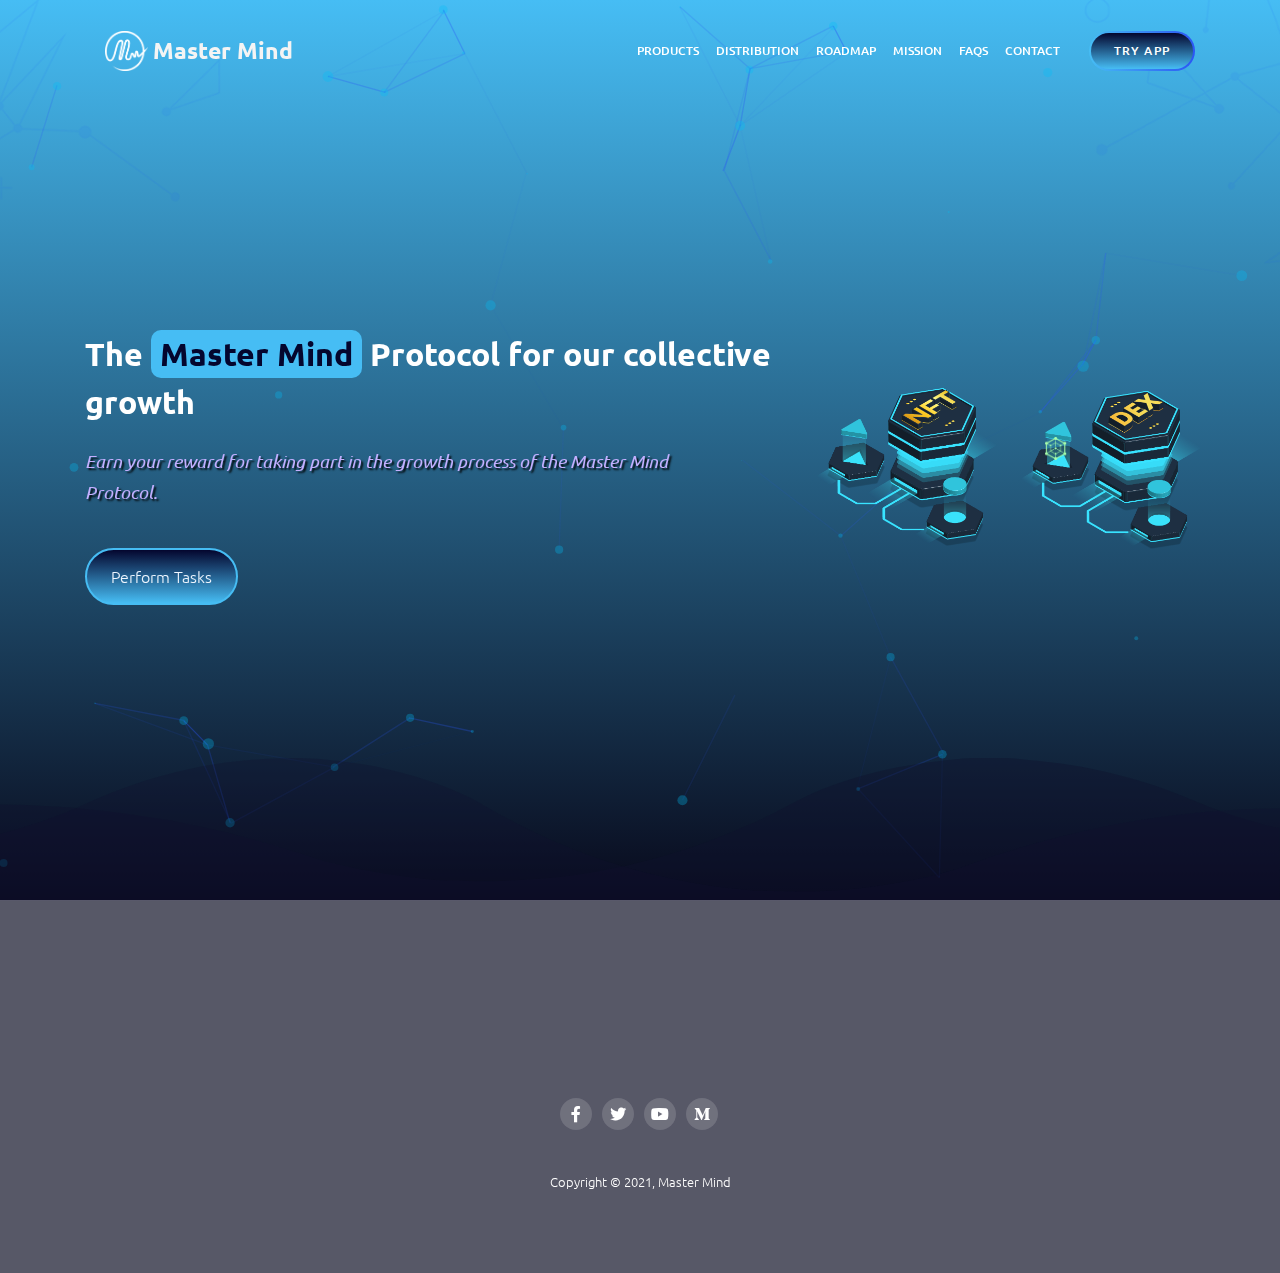
==== ambassador.html @ dc613f78 "First commit" ====
<!DOCTYPE html>
<html lang="zxx" class="js">
<head>
<meta charset="utf-8">
<meta name="author" content="Master Mind">
<meta name="viewport" content="width=device-width, initial-scale=1, shrink-to-fit=no">
<meta name="description" content="Mastermind (MMD) token is a decentralized digital currency that is design with a community-first approach to providing alternative solutions to the finance challenges faced today">
<!-- Fav Icon  -->
<link rel="shortcut icon" href="images/mmd-logo1.png">
<!-- Google Icon -->
<link rel="stylesheet" href="https://fonts.googleapis.com/icon?family=Material+Icons">
<link rel="stylesheet" href="https://fonts.googleapis.com/icon?family=Material+Icons+Outlined">
<link rel="stylesheet" href="https://fonts.googleapis.com/icon?family=Material+Icons+Two+Tone">

<!-- Google Fonts -->
<link rel="preconnect" href="https://fonts.googleapis.com">
<link rel="preconnect" href="https://fonts.gstatic.com" crossorigin>
<link href="https://fonts.googleapis.com/css2?family=Ubuntu:wght@300;500&display=swap" rel="stylesheet">

<!-- Site Title  -->
<title>Master Mind Ecosystem</title>
<!-- Bundle and Base CSS -->
<link rel="stylesheet" href="assets/css/vendor.bundle.css?ver=1930">
<link rel="stylesheet" href="assets/css/style-dark.css?ver=1930" id="changeTheme">
<!-- Extra CSS -->
<link rel="stylesheet" href="assets/css/theme.css?ver=1930">
<link rel="stylesheet" href="assets/css/style.css">

<!-- AOS -->
<link rel="stylesheet" href="https://unpkg.com/aos@next/dist/aos.css" />

</head>


    <body class="nk-body body-wider theme-dark mode-onepage">

	<div class="nk-wrap">
		<header class="nk-header page-header is-transparent is-sticky is-shrink is-dark" id="header">
		    <!-- Header @s -->
            <div class="header-main">
                <div class="header-container container">
                    <div class="header-wrap">
                        <!-- Logo @s -->
                        <div class="header-logo logo">
                            <a href="index.html" style="font-size: 23px; font-weight: bold;" id="mmd-logo-link" class="logo-link">
                                <img class="logo-light" src="images/mmd-logo31.png" alt="mmd-logo">
                                Master Mind
                                                            
                            </a>
                        </div>

                        <!-- Menu Toogle @s -->
                        <div class="header-nav-toggle">
                            <a href="#" class="navbar-toggle" data-menu-toggle="example-menu-04">
                                <div class="toggle-line">
                                    <span></span>
                                </div>
                            </a>
                        </div>

                        <!-- Menu @s -->
                        <div class="header-navbar header-navbar-s1">
                            <nav class="header-menu" id="example-menu-04">
                                <ul class="menu menu-s2">
                                    <li class="menu-item"><a class="menu-link nav-link" href="index.html#products">Products</a></li>
                                    <li class="menu-item"><a class="menu-link nav-link" href="index.html#distribution">Distribution</a></li>
                                    <li class="menu-item"><a class="menu-link nav-link" href="index.html#roadmap">Roadmap</a></li>
                                    <li class="menu-item"><a class="menu-link nav-link" href="index.html#mission">Mission</a></li>
                                    <li class="menu-item"><a class="menu-link nav-link" href="index.html#faqs">Faqs</a></li>
                                    <li class="menu-item"><a class="menu-link nav-link" href="#contact">Contact</a></li>
                                </ul>
                                <ul class="menu-btns">
                                    <li><a href="javascript:void(0)" id="try-app"  class="btn btn-rg btn-auto btn-outline btn-grad on-bg-theme btn-round"><span>Try App</span></a></li>
                                </ul>
                            </nav>
                        </div><!-- .header-navbar @e -->
                    </div>                                                
                </div>
            </div><!-- .header-main @e -->
            <!-- Banner @s -->
            <div class="header-banner bg-theme-dark" style="background-image: linear-gradient(180deg, #46BDF4 0%, rgba(0, 0, 0, 0) 100%) !important;">
                <div class="nk-banner">
                    <div class="banner banner-mask-fix banner-fs banner-single tc-light">
                        <div class="banner-wrap">
                            <div class="container">
                                <div class="row align-items-center justify-content-center gutter-vr-30px myFlex">
                                    <div class="col-lg-4 order-lg-last">
                                        <div id="front-img" class="banner-gfx banner-gfx-re-s3">
                                            <img src="images/dark/mmd-landing.png" alt="header" style="max-width: 75%;">
                                            <img class="banner-gfx-icon banner-gfx-icon-1" src="images/dark/icon-custom.png" alt="Master Mind Logo">
                                            
                                        </div>
                                    </div>
                                    <div class="col-lg-8">
                                        <div class="banner-caption wide-auto text-center text-lg-left">
                                            <div class="cpn-head mt-0">
                                                <h1 class="title title-xl-2 title-semibold" style="font-size: 2rem !important;"> The <span class="mmd-title">Master Mind</span> Protocol for our collective growth </h1>
                                            </div>
                                            <div class="cpn-text cpn-text-s1">
                                                <p class="lead"> <i>Earn your reward for taking part in the growth process of the Master Mind Protocol.</i></p>
                                            </div>

                                            <div class="front-btns">

                                                <!-- Whitepaper Link -->
                                                <a href="https://docs.google.com/forms/d/e/1FAIpQLSeR7G--DC_wIFFZ_pkqg9nOcBp7b3PItG1MX6-BcRTTTdqiUA/viewform" target="_blank" rel="noopener noreferrer" class="wp-land-link"><span>Perform Tasks</span></a>
                                            </div>
                                            
                                            


                                        </div>
                                    </div><!-- .col -->
                                </div><!-- .row -->
                            </div>
                        </div>
                    </div>
                </div><!-- .nk-banner -->
                <div class="nk-ovm mask-c-dark shape-v mask-contain-bottom"></div>
                
                <!-- Place Particle Js -->
                <div id="particles-bg" class="particles-container particles-bg" data-pt-base="#00c0fa" data-pt-base-op=".3" data-pt-line="#2b56f5" data-pt-line-op=".5" data-pt-shape="#00c0fa" data-pt-shape-op=".2"></div>
            </div>
			<!-- .header-banner @e -->
		</header>
    
        <footer style="background-color: #0b0c22 !important;" class="nk-footer bg-theme-alt section-connect">
            <div class="section section-m pb-0 tc-light ov-h">
                <div class="container py-4">
                    
                </div>
                <div class="nk-ovm shape-contain shape-center-top"></div>
            </div>
            <div class="section section-footer section-s tc-light bg-transparent">
                <div class="container">
                    <!-- Block @s -->
                    <div class="nk-block block-footer">
                        <div class="row">
                            <div class="col">
                                <div class="wgs wgs-text text-center mb-3">
                                    <ul class="social pdb-m justify-content-center">
                                        <li><a href="#"><em class="social-icon fab fa-facebook-f"></em></a></li>
                                        <li><a href="#"><em class="social-icon fab fa-twitter"></em></a></li>
                                        <li><a href="#"><em class="social-icon fab fa-youtube"></em></a></li>
                                        <li><a href="#"><em class="social-icon fab fa-medium-m"></em></a></li>
                                    </ul>
                                    <div class="copyright-text copyright-text-s3 pdt-m">
                                        <p><span class="d-sm-block">Copyright &copy; 2021, Master Mind</p>
                                    </div>
                                </div>
                            </div>
                        </div>
                    </div><!-- .block @e -->
                </div>
            </div>
        </footer>
	</div>
	
	<div class="preloader"><span class="spinner spinner-round"></span></div>
	
	<!-- JavaScript -->
	<script src="assets/js/jquery.bundle.js?ver=1930"></script>
	<script src="assets/js/scripts.js?ver=1930"></script>
	<script src="assets/js/charts.js"></script>

    <!-- AOS -->
    <script src="https://unpkg.com/aos@next/dist/aos.js"></script>
    <script src="./assets/js/toast.js"></script>
    <script>
      AOS.init();
    </script>
  
</body>

</html>
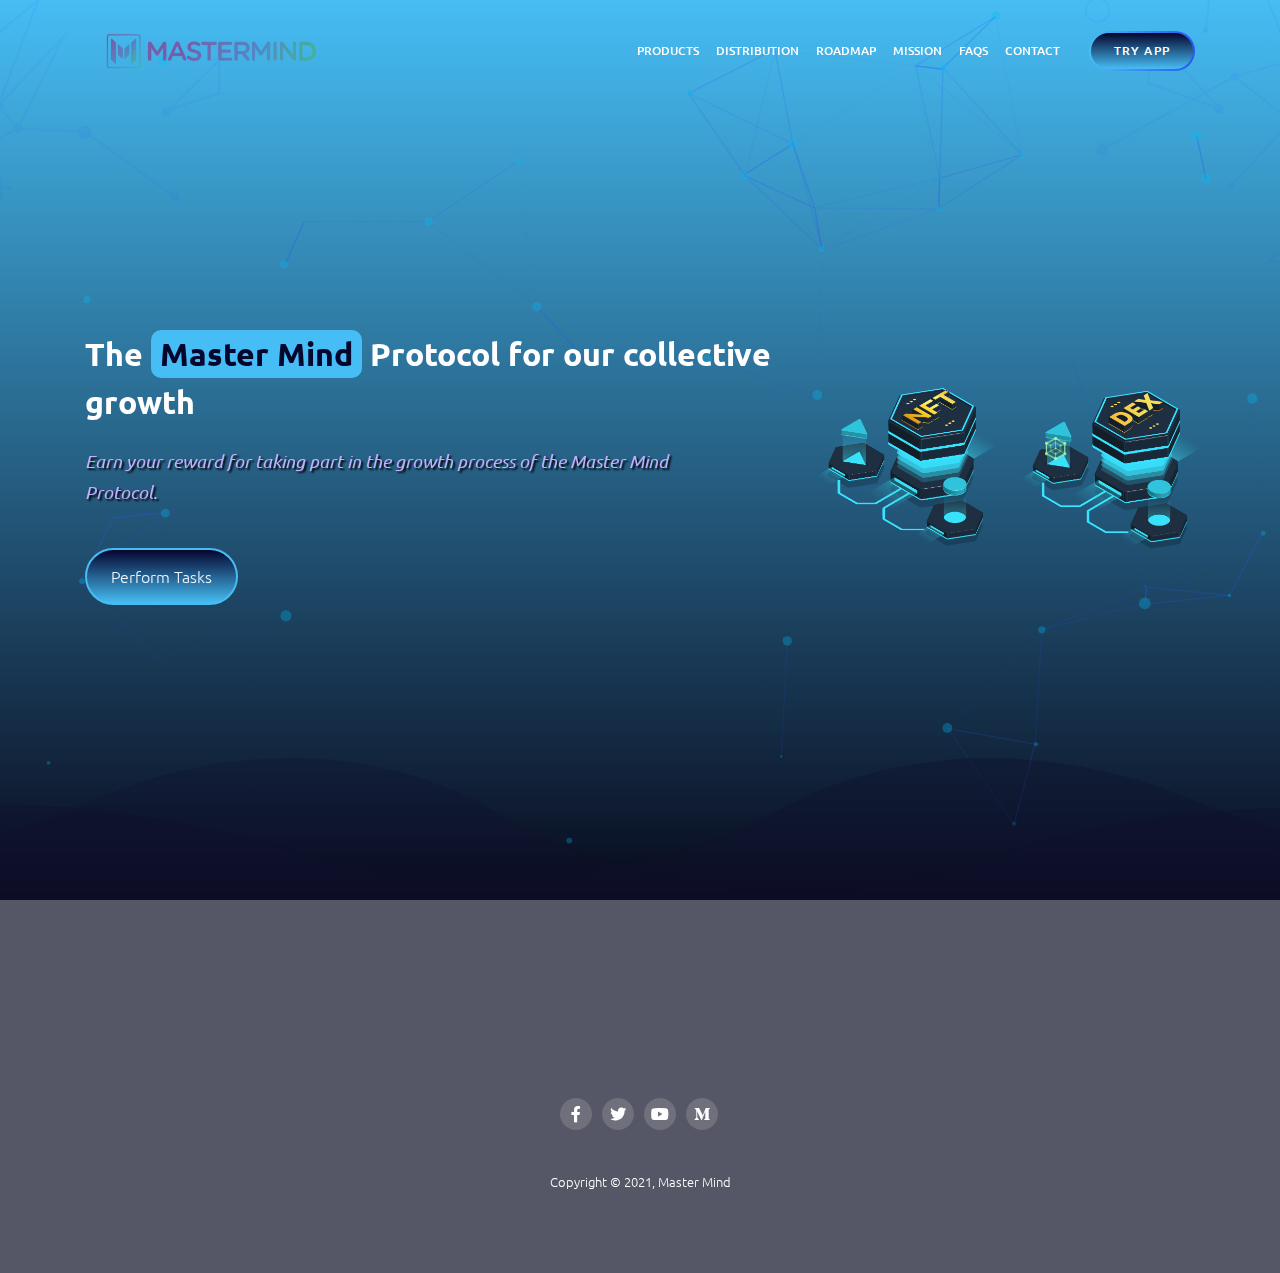
==== commit 2822af64: "Adjusted some items" ====
--- a/ambassador.html
+++ b/ambassador.html
@@ -43,9 +43,10 @@
                         <!-- Logo @s -->
                         <div class="header-logo logo">
                             <a href="index.html" style="font-size: 23px; font-weight: bold;" id="mmd-logo-link" class="logo-link">
-                                <img class="logo-light" src="images/mmd-logo31.png" alt="mmd-logo">
-                                Master Mind
-                                                            
+                                <!-- <img class="logo-dark" src="images/logo.png" srcset="images/logo2x.png 2x" alt="logo"> -->
+                                <!-- Use the below for the logo -->
+                                
+                                <img class="logo-light" src="images/mmd-logo.png" alt="mmd-logo">
                             </a>
                         </div>
 
--- a/assets/css/style-dark.css
+++ b/assets/css/style-dark.css
@@ -64,7 +64,7 @@
   /* background-image: linear-gradient(180deg, #46BDF4 0%, rgba(0, 0, 0, 0) 100%) !important; */
 }
 #mission{
-  background-color: #0e4a66 !important;
+  background-color: #ffffff !important;
   /* background-image: linear-gradient(180deg, #46BDF4 0%, #08091B 100%) !important; */
 }
 
--- a/assets/css/style.css
+++ b/assets/css/style.css
@@ -84,6 +84,59 @@
 }
 
 
+#key-notes{
+  background-color: #ffffff;
+}
+
+.grid-col-2{
+  display: grid;
+  grid-template-columns: repeat(2,minmax(0,1fr));
+  grid-row-gap: 10px;
+  grid-column-gap: 30px;
+  margin-bottom: 20px;
+}
+
+.grid-rows-key{
+  grid-template-rows: auto 1fr;
+}
+
+.grid-col-2 img{
+  max-width: 100%;
+  grid-row: span 2 / span 2;
+  width: 300px;
+  height: auto;
+  /* border: 2px solid #ffffff; */
+  /* box-shadow: inset 10px 10px #ccc; */
+  border-radius: 12px;
+}
+
+.grid-col-2 p{
+  grid-row: span 1 / span 1;
+  color: #000000;
+  font-size: 1.125rem;
+}
+
+.num-text h2, .num-text h3{
+  margin: 0;
+  padding: 0;
+}
+
+.num-text h2{
+  /* line-height: 6rem; */
+  font-size: 4rem;
+  color: rgba(242, 242, 242, 1);
+}
+
+.num-text h3{
+  margin-top: -2rem;
+  /* line-height: 2.3rem; */
+  font-size: 2rem;
+  color: #0C0E24;
+}
+
+.contact-text, .contact-icon{
+  color: #0C0E24;
+}
 
 @media (max-width: 991px){
   .front-btns{
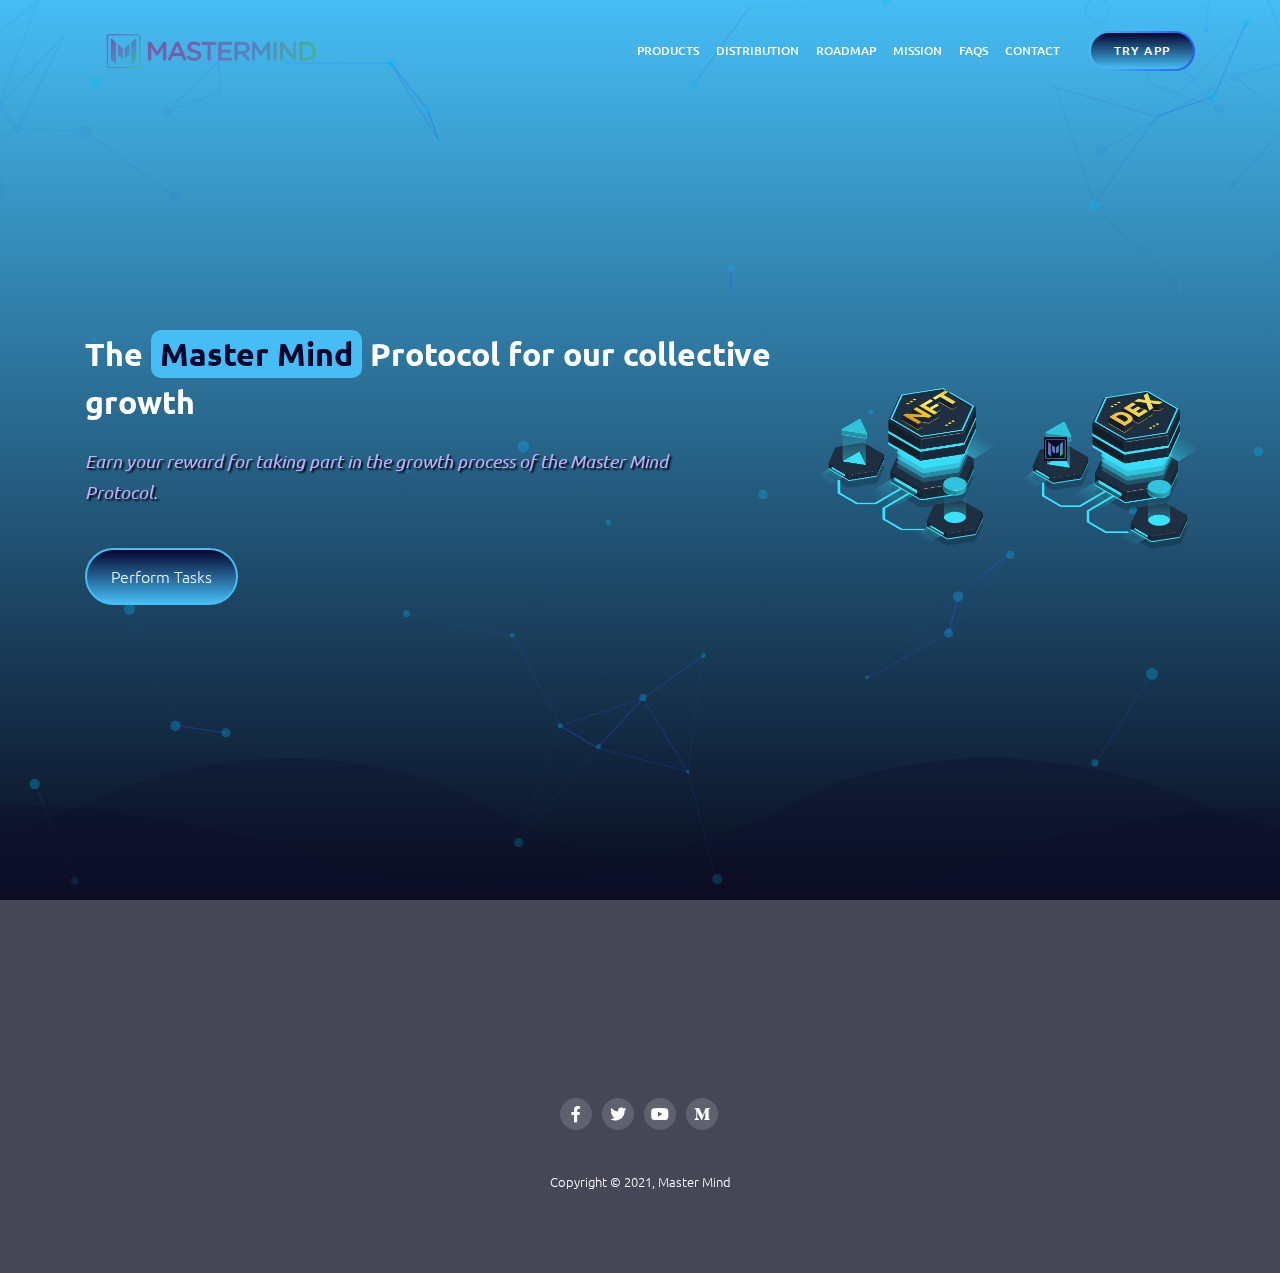
==== commit fa691fe1: "Customised the new section for mobile view" ====
--- a/ambassador.html
+++ b/ambassador.html
@@ -6,7 +6,7 @@
 <meta name="viewport" content="width=device-width, initial-scale=1, shrink-to-fit=no">
 <meta name="description" content="Mastermind (MMD) token is a decentralized digital currency that is design with a community-first approach to providing alternative solutions to the finance challenges faced today">
 <!-- Fav Icon  -->
-<link rel="shortcut icon" href="images/mmd-logo1.png">
+<link rel="shortcut icon" href="images/mmd-ico.png">
 <!-- Google Icon -->
 <link rel="stylesheet" href="https://fonts.googleapis.com/icon?family=Material+Icons">
 <link rel="stylesheet" href="https://fonts.googleapis.com/icon?family=Material+Icons+Outlined">
@@ -88,7 +88,7 @@
                                     <div class="col-lg-4 order-lg-last">
                                         <div id="front-img" class="banner-gfx banner-gfx-re-s3">
                                             <img src="images/dark/mmd-landing.png" alt="header" style="max-width: 75%;">
-                                            <img class="banner-gfx-icon banner-gfx-icon-1" src="images/dark/icon-custom.png" alt="Master Mind Logo">
+                                            <img class="banner-gfx-icon banner-gfx-icon-1" style="background-color: #0b0c22;" src="images/mmd-ico.png" alt="Mastermind Logo">
                                             
                                         </div>
                                     </div>
--- a/assets/css/style-dark.css
+++ b/assets/css/style-dark.css
@@ -7004,6 +7004,9 @@
     font-size: 14px !important;
   }
 
+}
+
+@media (max-width: 768px) {
   #products-img{
     text-align: center;
     display: none;
--- a/assets/css/style.css
+++ b/assets/css/style.css
@@ -114,6 +114,7 @@
   grid-row: span 1 / span 1;
   color: #000000;
   font-size: 1.125rem;
+  font-weight: 300;
 }
 
 .num-text h2, .num-text h3{
@@ -127,6 +128,19 @@
   color: rgba(242, 242, 242, 1);
 }
 
+.distr-container{
+  width: 90%;
+  margin: 0 auto;
+}
+
+.piechart img{
+  width: 370px;
+  height: 320px;
+}
+
+.tri-chart img{
+  height: 300px;
+}
 .num-text h3{
   margin-top: -2rem;
   /* line-height: 2.3rem; */
@@ -148,6 +162,16 @@
   }
 }
 
+@media (max-width: 991px) and (min-width:767px){
+  .custom-container{
+    width: 990px !important;
+  }
+
+  .distr-container{
+    width: 100%;
+  }
+}
+
 @media (max-width: 768px){
   .wp-land-link{
     padding: 7px 9px;
@@ -157,26 +181,66 @@
     flex-direction: row;
     margin-top: 15px;
   }
+  
+  .roadmap-mobile{
+    display: inline;
+  }
+
+  .roadmap-desktop{
+    display: none;
+  }
+
+  .key-notes-container{
+    width: 85%;
+    margin: 0 auto;
+  }
+  .grid-col-2 p{
+    grid-column: span 2/span 2;
+  }
+
+  .grid-col-2{
+    margin-bottom: 50px;
+  }
+
+  .grid-col-2 img{
+    width: 200px;
+  }
+
+  .num-text h2{
+
+  }
+
+  .num-text h3{
+    font-size: 1.6rem;
+    
+  }
+
+
+}
+
+@media (max-width: 767px){
   .products-bg-grad{
     background: #0C0E24;
-    background-image: linear-gradient(#04062e, #46bdf4);
+    background-image: linear-gradient(#04062e, #46bdf4) !important;
     border-radius: 12px;
     box-shadow: 0 4px 8px 0 rgba(0, 0, 0, 0.2), 0 6px 20px 0 rgba(0, 0, 0, 0.19);
   }
 
-  .roadmap-mobile{
-    display: inline;
-  }
-
-  .roadmap-desktop{
-    display: none;
-  }
-
-  
-
-
-
-}
+}
+
+@media (max-width: 480px){
+  .grid-col-2 p{
+    font-weight: 400;
+  }
+
+  .num-text h3{
+    margin-top: -2.5rem;
+  }
+  
+}
+
+
+
 /* Toast Styling */
 .mytoast {
     position: fixed;
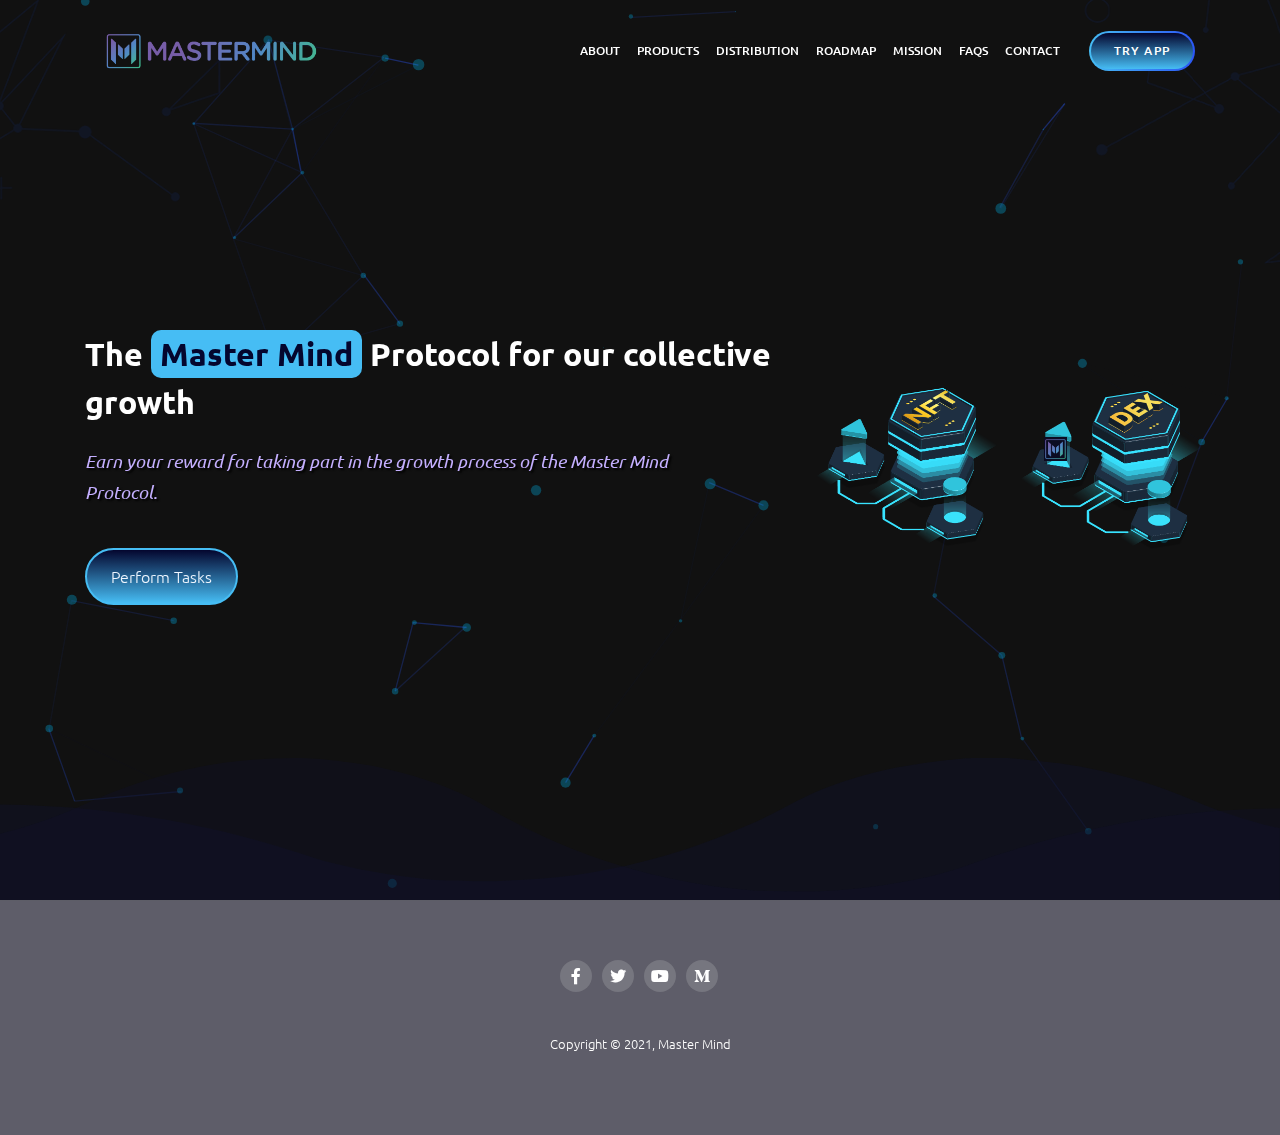
==== commit fd35b032: "Changed the referral program page bg color" ====
--- a/ambassador.html
+++ b/ambassador.html
@@ -63,6 +63,7 @@
                         <div class="header-navbar header-navbar-s1">
                             <nav class="header-menu" id="example-menu-04">
                                 <ul class="menu menu-s2">
+                                    <li class="menu-item"><a class="menu-link nav-link" href="index.html#key-notes">About</a></li>
                                     <li class="menu-item"><a class="menu-link nav-link" href="index.html#products">Products</a></li>
                                     <li class="menu-item"><a class="menu-link nav-link" href="index.html#distribution">Distribution</a></li>
                                     <li class="menu-item"><a class="menu-link nav-link" href="index.html#roadmap">Roadmap</a></li>
@@ -79,7 +80,7 @@
                 </div>
             </div><!-- .header-main @e -->
             <!-- Banner @s -->
-            <div class="header-banner bg-theme-dark" style="background-image: linear-gradient(180deg, #46BDF4 0%, rgba(0, 0, 0, 0) 100%) !important;">
+            <div class="header-banner bg-theme-dark" style="background-color: #111111 !important;">
                 <div class="nk-banner">
                     <div class="banner banner-mask-fix banner-fs banner-single tc-light">
                         <div class="banner-wrap">
@@ -125,14 +126,14 @@
 			<!-- .header-banner @e -->
 		</header>
     
-        <footer style="background-color: #0b0c22 !important;" class="nk-footer bg-theme-alt section-connect">
-            <div class="section section-m pb-0 tc-light ov-h">
+        <footer class="nk-footer bg-theme-alt section-connect">
+            <!-- <div class="section section-m pb-0 tc-light ov-h">
                 <div class="container py-4">
                     
                 </div>
                 <div class="nk-ovm shape-contain shape-center-top"></div>
-            </div>
-            <div class="section section-footer section-s tc-light bg-transparent">
+            </div> -->
+            <div class="section section-footer section-s tc-light bg-transparent" style="background-color: rgba(20, 15, 15, 0.4) !important;">
                 <div class="container">
                     <!-- Block @s -->
                     <div class="nk-block block-footer">
--- a/assets/css/style-dark.css
+++ b/assets/css/style-dark.css
@@ -5752,9 +5752,9 @@
 /** 04.12 Contact */
 .contact-wrap { padding: 20px; }
 
-.contact-list { margin-top: -7.5px; margin-bottom: -7.5px; position: relative; z-index: 2; }
-
-.contact-list li { display: flex; padding-top: 7.5px; padding-bottom: 7.5px; font-size: 0.94rem; }
+.contact-list { margin-top: -7.5px; margin-bottom: -7.5px; position: relative; z-index: 2;}
+
+.contact-list li { display: flex; padding-top: 7.5px; padding-bottom: 7.5px; font-size: 0.94rem;}
 
 .contact-list-s1 { display: flex; justify-content: center; }
 
@@ -6951,12 +6951,6 @@
   /* border-radius: 12px; */
 }
 
-@media (max-width: 1200px){
-  #products-img img{
-    max-width: 900px;
-    width: 100%;
-  }
-}
 
 
 
@@ -7006,11 +7000,8 @@
 
 }
 
-@media (max-width: 768px) {
-  #products-img{
-    text-align: center;
-    display: none;
-  }
+@media (max-width: 767px) {
+  
 }
 
 
--- a/assets/css/style.css
+++ b/assets/css/style.css
@@ -28,6 +28,24 @@
     color: #04062e;
     border-radius: 10px;
     padding: 0 9px;
+}
+
+.products-bg-grad{
+  margin-bottom: 17px;
+  background: #0C0E24;
+  background-image: linear-gradient(#04062e, #46bdf4) !important;
+  border-radius: 12px;
+  box-shadow: 0 4px 8px 0 rgba(0, 0, 0, 0.2), 0 6px 20px 0 rgba(0, 0, 0, 0.19);
+}
+
+.products-bg-grad h4{
+  text-align: center;
+  padding: 10px 6px;
+  
+}
+
+.text-skayline h4{
+  display: block !important;
 }
 
 #mmd-logo-link{
@@ -140,6 +158,7 @@
 
 .tri-chart img{
   height: 300px;
+  width: 475px !important;
 }
 .num-text h3{
   margin-top: -2rem;
@@ -148,9 +167,21 @@
   color: #0C0E24;
 }
 
+.text-skayline h4{
+  display: none;
+}
+
 .contact-text, .contact-icon{
   color: #0C0E24;
 }
+
+@media (max-width: 1200px){
+  #products-img img{
+    max-width: 900px;
+    width: 100%;
+  }
+}
+
 
 @media (max-width: 991px){
   .front-btns{
@@ -181,6 +212,7 @@
     flex-direction: row;
     margin-top: 15px;
   }
+
   
   .roadmap-mobile{
     display: inline;
@@ -206,9 +238,6 @@
     width: 200px;
   }
 
-  .num-text h2{
-
-  }
 
   .num-text h3{
     font-size: 1.6rem;
@@ -219,14 +248,32 @@
 }
 
 @media (max-width: 767px){
-  .products-bg-grad{
-    background: #0C0E24;
-    background-image: linear-gradient(#04062e, #46bdf4) !important;
-    border-radius: 12px;
-    box-shadow: 0 4px 8px 0 rgba(0, 0, 0, 0.2), 0 6px 20px 0 rgba(0, 0, 0, 0.19);
-  }
-
-}
+  
+  .piechart{
+    text-align: center;
+  }
+  .piechart img{
+    width: 170px;
+    height: auto;
+  }
+
+  .tri-chart img{
+    width: 370px;
+    height: auto;
+  }
+  
+  
+
+  #products-img img{
+    text-align: center;
+    display: none;
+  }
+  
+  
+  
+
+}
+
 
 @media (max-width: 480px){
   .grid-col-2 p{
@@ -235,6 +282,19 @@
 
   .num-text h3{
     margin-top: -2.5rem;
+  }
+
+  .header-logo{
+    width: 200px;
+  }
+
+  .wp-land-link{
+    margin-bottom: 5px;
+  }
+
+  .tri-chart img{
+    height: 120px;
+    width: 375px !important;
   }
   
 }
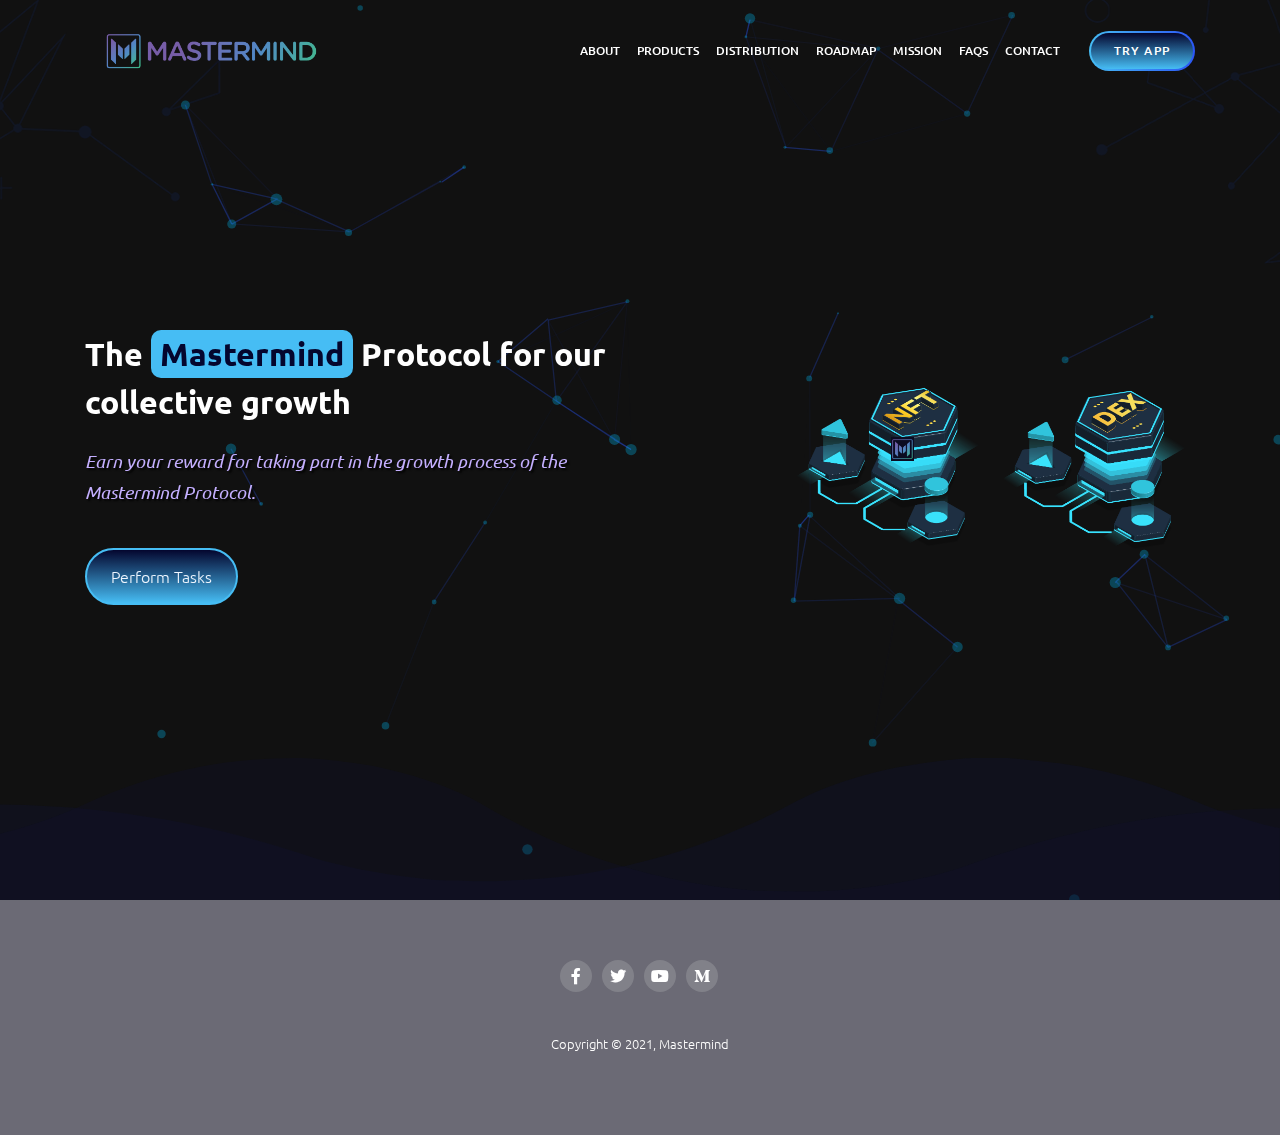
==== commit dc7556fc: "Added the video illustration and gif image" ====
--- a/ambassador.html
+++ b/ambassador.html
@@ -2,7 +2,7 @@
 <html lang="zxx" class="js">
 <head>
 <meta charset="utf-8">
-<meta name="author" content="Master Mind">
+<meta name="author" content="Mastermind Project">
 <meta name="viewport" content="width=device-width, initial-scale=1, shrink-to-fit=no">
 <meta name="description" content="Mastermind (MMD) token is a decentralized digital currency that is design with a community-first approach to providing alternative solutions to the finance challenges faced today">
 <!-- Fav Icon  -->
@@ -18,7 +18,7 @@
 <link href="https://fonts.googleapis.com/css2?family=Ubuntu:wght@300;500&display=swap" rel="stylesheet">
 
 <!-- Site Title  -->
-<title>Master Mind Ecosystem</title>
+<title>Mastermind Ecosystem</title>
 <!-- Bundle and Base CSS -->
 <link rel="stylesheet" href="assets/css/vendor.bundle.css?ver=1930">
 <link rel="stylesheet" href="assets/css/style-dark.css?ver=1930" id="changeTheme">
@@ -86,20 +86,20 @@
                         <div class="banner-wrap">
                             <div class="container">
                                 <div class="row align-items-center justify-content-center gutter-vr-30px myFlex">
-                                    <div class="col-lg-4 order-lg-last">
+                                    <div class="col-lg-6 order-lg-last">
                                         <div id="front-img" class="banner-gfx banner-gfx-re-s3">
                                             <img src="images/dark/mmd-landing.png" alt="header" style="max-width: 75%;">
                                             <img class="banner-gfx-icon banner-gfx-icon-1" style="background-color: #0b0c22;" src="images/mmd-ico.png" alt="Mastermind Logo">
                                             
                                         </div>
                                     </div>
-                                    <div class="col-lg-8">
+                                    <div class="col-lg-6">
                                         <div class="banner-caption wide-auto text-center text-lg-left">
                                             <div class="cpn-head mt-0">
-                                                <h1 class="title title-xl-2 title-semibold" style="font-size: 2rem !important;"> The <span class="mmd-title">Master Mind</span> Protocol for our collective growth </h1>
+                                                <h1 class="title title-xl-2 title-semibold" style="font-size: 2rem !important;"> The <span class="mmd-title">Mastermind</span> Protocol for our collective growth </h1>
                                             </div>
                                             <div class="cpn-text cpn-text-s1">
-                                                <p class="lead"> <i>Earn your reward for taking part in the growth process of the Master Mind Protocol.</i></p>
+                                                <p class="lead"> <i>Earn your reward for taking part in the growth process of the Mastermind Protocol.</i></p>
                                             </div>
 
                                             <div class="front-btns">
@@ -147,7 +147,7 @@
                                         <li><a href="#"><em class="social-icon fab fa-medium-m"></em></a></li>
                                     </ul>
                                     <div class="copyright-text copyright-text-s3 pdt-m">
-                                        <p><span class="d-sm-block">Copyright &copy; 2021, Master Mind</p>
+                                        <p><span class="d-sm-block">Copyright &copy; 2021, Mastermind</p>
                                     </div>
                                 </div>
                             </div>
--- a/assets/css/style-dark.css
+++ b/assets/css/style-dark.css
@@ -61,11 +61,9 @@
 /* Custom Styles */
 #products{
   background-color: #08091B !important;
-  /* background-image: linear-gradient(180deg, #46BDF4 0%, rgba(0, 0, 0, 0) 100%) !important; */
 }
 #mission{
   background-color: #ffffff !important;
-  /* background-image: linear-gradient(180deg, #46BDF4 0%, #08091B 100%) !important; */
 }
 
 #distribution{
--- a/assets/css/style.css
+++ b/assets/css/style.css
@@ -156,6 +156,10 @@
   height: 320px;
 }
 
+.tri-chart{
+  width: 100%;
+}
+
 .tri-chart img{
   height: 300px;
   width: 475px !important;
@@ -175,12 +179,30 @@
   color: #0C0E24;
 }
 
-@media (max-width: 1200px){
-  #products-img img{
-    max-width: 900px;
-    width: 100%;
-  }
-}
+#front-img{
+  text-align: right;
+  padding: auto 0;
+  width: 100%;
+  margin: 0 auto;
+}
+
+#front-img img.gif-img{
+  width: 100%;
+  height: auto;
+  box-shadow: 15px 15px 25px #0C0E24;
+  border-radius: 22px;
+}
+
+
+.video-player{
+  display: none;
+}
+.video-player h3{
+  text-align: center;
+  color: #46bdf4;
+}
+
+
 
 
 @media (max-width: 991px){
@@ -191,6 +213,14 @@
   #front-img{
     text-align: center;
   }
+
+  #front-img img.gif-img{
+    width: 200px;
+  }
+
+  #front-img img.bouncing{
+    display: none;
+  }
 }
 
 @media (max-width: 991px) and (min-width:767px){
@@ -238,12 +268,21 @@
     width: 200px;
   }
 
+  #front-img img.gif-img{
+    width: 350px;
+  }
+
+  #front-img img.bouncing{
+    display: inline;
+  }
+
 
   .num-text h3{
     font-size: 1.6rem;
     
   }
 
+  
 
 }
 
@@ -261,18 +300,14 @@
     width: 370px;
     height: auto;
   }
-  
-  
 
   #products-img img{
-    text-align: center;
-    display: none;
-  }
-  
-  
-  
-
-}
+    display: none !important;
+  }
+
+
+}
+
 
 
 @media (max-width: 480px){
@@ -292,10 +327,32 @@
     margin-bottom: 5px;
   }
 
+  .tri-chart{
+    width: 100%;
+  }
   .tri-chart img{
     height: 120px;
-    width: 375px !important;
-  }
+    /* width: 375px !important; */
+  }
+
+  .video-link{
+    display: none;
+  }
+
+  .video-player{
+    display: block;
+  }
+
+  .video-player video{
+    border-radius: 12px;
+  }
+
+  
+  #front-img img.gif-img{
+    width: 200px;
+  }
+
+
   
 }
 
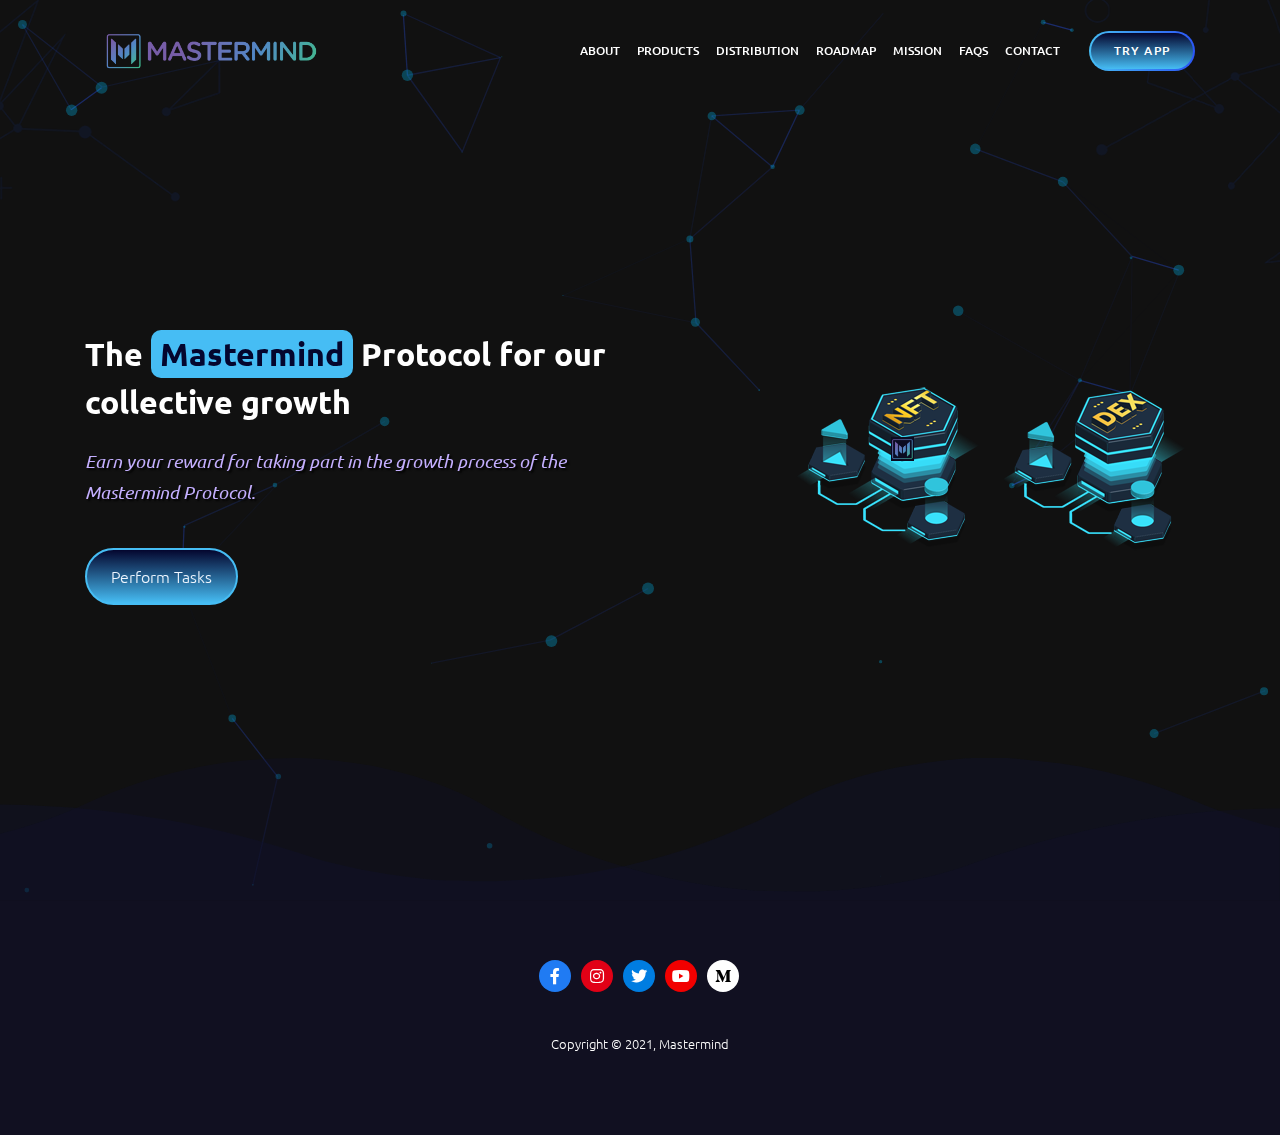
==== commit 5f5cccf2: "Changes" ====
--- a/ambassador.html
+++ b/ambassador.html
@@ -88,7 +88,7 @@
                                 <div class="row align-items-center justify-content-center gutter-vr-30px myFlex">
                                     <div class="col-lg-6 order-lg-last">
                                         <div id="front-img" class="banner-gfx banner-gfx-re-s3">
-                                            <img src="images/dark/mmd-landing.png" alt="header" style="max-width: 75%;">
+                                            <img src="images/dark/mmd-landing-min.png" alt="header" style="max-width: 75%;">
                                             <img class="banner-gfx-icon banner-gfx-icon-1" style="background-color: #0b0c22;" src="images/mmd-ico.png" alt="Mastermind Logo">
                                             
                                         </div>
@@ -125,7 +125,8 @@
             </div>
 			<!-- .header-banner @e -->
 		</header>
-    
+
+        
         <footer class="nk-footer bg-theme-alt section-connect">
             <!-- <div class="section section-m pb-0 tc-light ov-h">
                 <div class="container py-4">
@@ -141,10 +142,11 @@
                             <div class="col">
                                 <div class="wgs wgs-text text-center mb-3">
                                     <ul class="social pdb-m justify-content-center">
-                                        <li><a href="#"><em class="social-icon fab fa-facebook-f"></em></a></li>
-                                        <li><a href="#"><em class="social-icon fab fa-twitter"></em></a></li>
-                                        <li><a href="#"><em class="social-icon fab fa-youtube"></em></a></li>
-                                        <li><a href="#"><em class="social-icon fab fa-medium-m"></em></a></li>
+                                        <li><a href="https://www.facebook.com/profile.php?id=100071318033104" target="_blank" rel="noopener noreferrer"><em class="social-icon fab fa-facebook-f"></em></a></li>
+                                        <li><a href="https://www.instagram.com/invites/contact/?i=okihn0jmajsx&utm_content=mj3euyy" target="_blank" rel="noopener noreferrer"><em class="social-icon fab fa-instagram"></em></a></li>
+                                        <li><a href="https://www.twitter.com/mastermindtoken" target="_blank" rel="noopener noreferrer"><em class="social-icon fab fa-twitter" target="_blank" rel="noopener noreferrer"></em></a></li>
+                                        <li><a href="https://www.youtube.com/channel/UCQCXCn-e3sEowtaJnewQyvQ" target="_blank" rel="noopener noreferrer"><em class="social-icon fab fa-youtube"></em></a></li>
+                                        <li><a href="https://medium.com/@mastermindtoken" target="_blank" rel="noopener noreferrer"><em class="social-icon fab fa-medium-m"></em></a></li>
                                     </ul>
                                     <div class="copyright-text copyright-text-s3 pdt-m">
                                         <p><span class="d-sm-block">Copyright &copy; 2021, Mastermind</p>
@@ -158,7 +160,6 @@
         </footer>
 	</div>
 	
-	<div class="preloader"><span class="spinner spinner-round"></span></div>
 	
 	<!-- JavaScript -->
 	<script src="assets/js/jquery.bundle.js?ver=1930"></script>
--- a/assets/css/style-dark.css
+++ b/assets/css/style-dark.css
@@ -653,7 +653,7 @@
 
 .bg-rblend-light-alt { background-image: linear-gradient(to top, rgba(0, 0, 0, 0) 0%, #dfeaf9); }
 
-.theme-dark { background: #9240c9 !important; }
+.theme-dark { background: #050709 !important; }
 
 .text-primary { color: #0b0c22 !important; }
 
@@ -5810,7 +5810,7 @@
   .subscribe-wrap { padding: 65px; } }
 
 @media (min-width: 768px) { .contact-list-s1 li { width: 33.33%; flex-wrap: wrap; }
-  .contact-list-s1 .contact-text { width: auto; }
+  .contact-list-s1 .contact-text { width: 100%; }
   .contact-list-s1 .contact-icon { margin-right: 15px; } }
 
 @media (max-width: 480px) { .contact-list-s2 { flex-wrap: wrap; } }
@@ -6733,10 +6733,10 @@
   .has-sub > a:after { right: 8px; }
   .menu-sub .has-sub > a { padding-right: 35px; }
   .menu-sub .has-sub > a:after { transform: translateY(-50%) rotate(-90deg); right: 15px; }
-  > .has-sub.menu-item:last-child .menu-sub:not(.menu-mega) .menu-item > a { padding-right: 20px !important; padding-left: 35px; }
-  > .has-sub.menu-item:last-child .menu-sub:not(.menu-mega) .menu-item > a:after { transform: translateY(-50%) rotate(90deg); left: 15px; right: auto; }
-  > .has-sub.menu-item:last-child .menu-mega { left: auto; right: 0; transform: translateX(0) translateY(-8px); }
-  > .has-sub.menu-item:last-child:hover .menu-mega { transform: translateX(0) translateY(0); }
+   .has-sub.menu-item:last-child .menu-sub:not(.menu-mega) .menu-item > a { padding-right: 20px !important; padding-left: 35px; }
+   .has-sub.menu-item:last-child .menu-sub:not(.menu-mega) .menu-item > a:after { transform: translateY(-50%) rotate(90deg); left: 15px; right: auto; }
+   .has-sub.menu-item:last-child .menu-mega { left: auto; right: 0; transform: translateX(0) translateY(-8px); }
+   .has-sub.menu-item:last-child:hover .menu-mega { transform: translateX(0) translateY(0); }
   .is-transparent:not(.has-fixed):not(.is-light) .menu > .menu-item > a { color: #fff; }
   .is-transparent:not(.has-fixed):not(.is-light) .menu > .menu-item:hover > a { color: #46bdf4; }
   .secondary-navbar { padding: 0; display: block; }
--- a/assets/css/style.css
+++ b/assets/css/style.css
@@ -1,3 +1,11 @@
+.video-anchor{
+  background-color: #0C0E24; 
+  padding: 9px; 
+  padding-right: 20px; 
+  margin-bottom: 9px; 
+  border-radius: 43px;
+}
+
 .roadmap-mobile{
   display: none;
 }
@@ -175,8 +183,17 @@
   display: none;
 }
 
-.contact-text, .contact-icon{
-  color: #0C0E24;
+.contact-list li{
+  line-height: 0.3;
+  margin-bottom: 8px;
+}
+
+.contact-text{
+  margin: 0 12px;
+}
+
+.contact-text a, .contact-icon{
+  color: #0C0E24 !important;
 }
 
 #front-img{
@@ -191,6 +208,13 @@
   height: auto;
   box-shadow: 15px 15px 25px #0C0E24;
   border-radius: 22px;
+  transform: translate3d(0, 0, 0);
+  -webkit-transform: translate3d(0, 0, 0);
+}
+
+#front-img img, #front-img img.gif-img, .nk-df-shape-v, .shape-v:after, .shape-v-bg{
+  transform: translate3d(0, 0, 0);
+  -webkit-transform: translate3d(0, 0, 0);
 }
 
 
@@ -203,6 +227,35 @@
 }
 
 
+/* Social Icons */
+.fa-facebook-f{
+  background-color: #207BF3 !important;
+}
+
+.fa-instagram{
+  background-color: #E10116 !important;
+}
+
+.fa-twitter{
+  background-color: #007DE1 !important;
+}
+
+.fa-youtube{
+  background-color: #F20000 !important;
+}
+
+.fa-medium-m{
+  background-color: #ffffff !important;
+  color: #000000 !important;
+}
+
+.fa-paper-plane{
+  color: #2FA1D3 !important;
+}
+
+.fa-envelope{
+  color: #2FA1D3 !important;
+}
 
 
 @media (max-width: 991px){
@@ -343,7 +396,7 @@
     display: block;
   }
 
-  .video-player video{
+  .video-player iframe{
     border-radius: 12px;
   }
 
